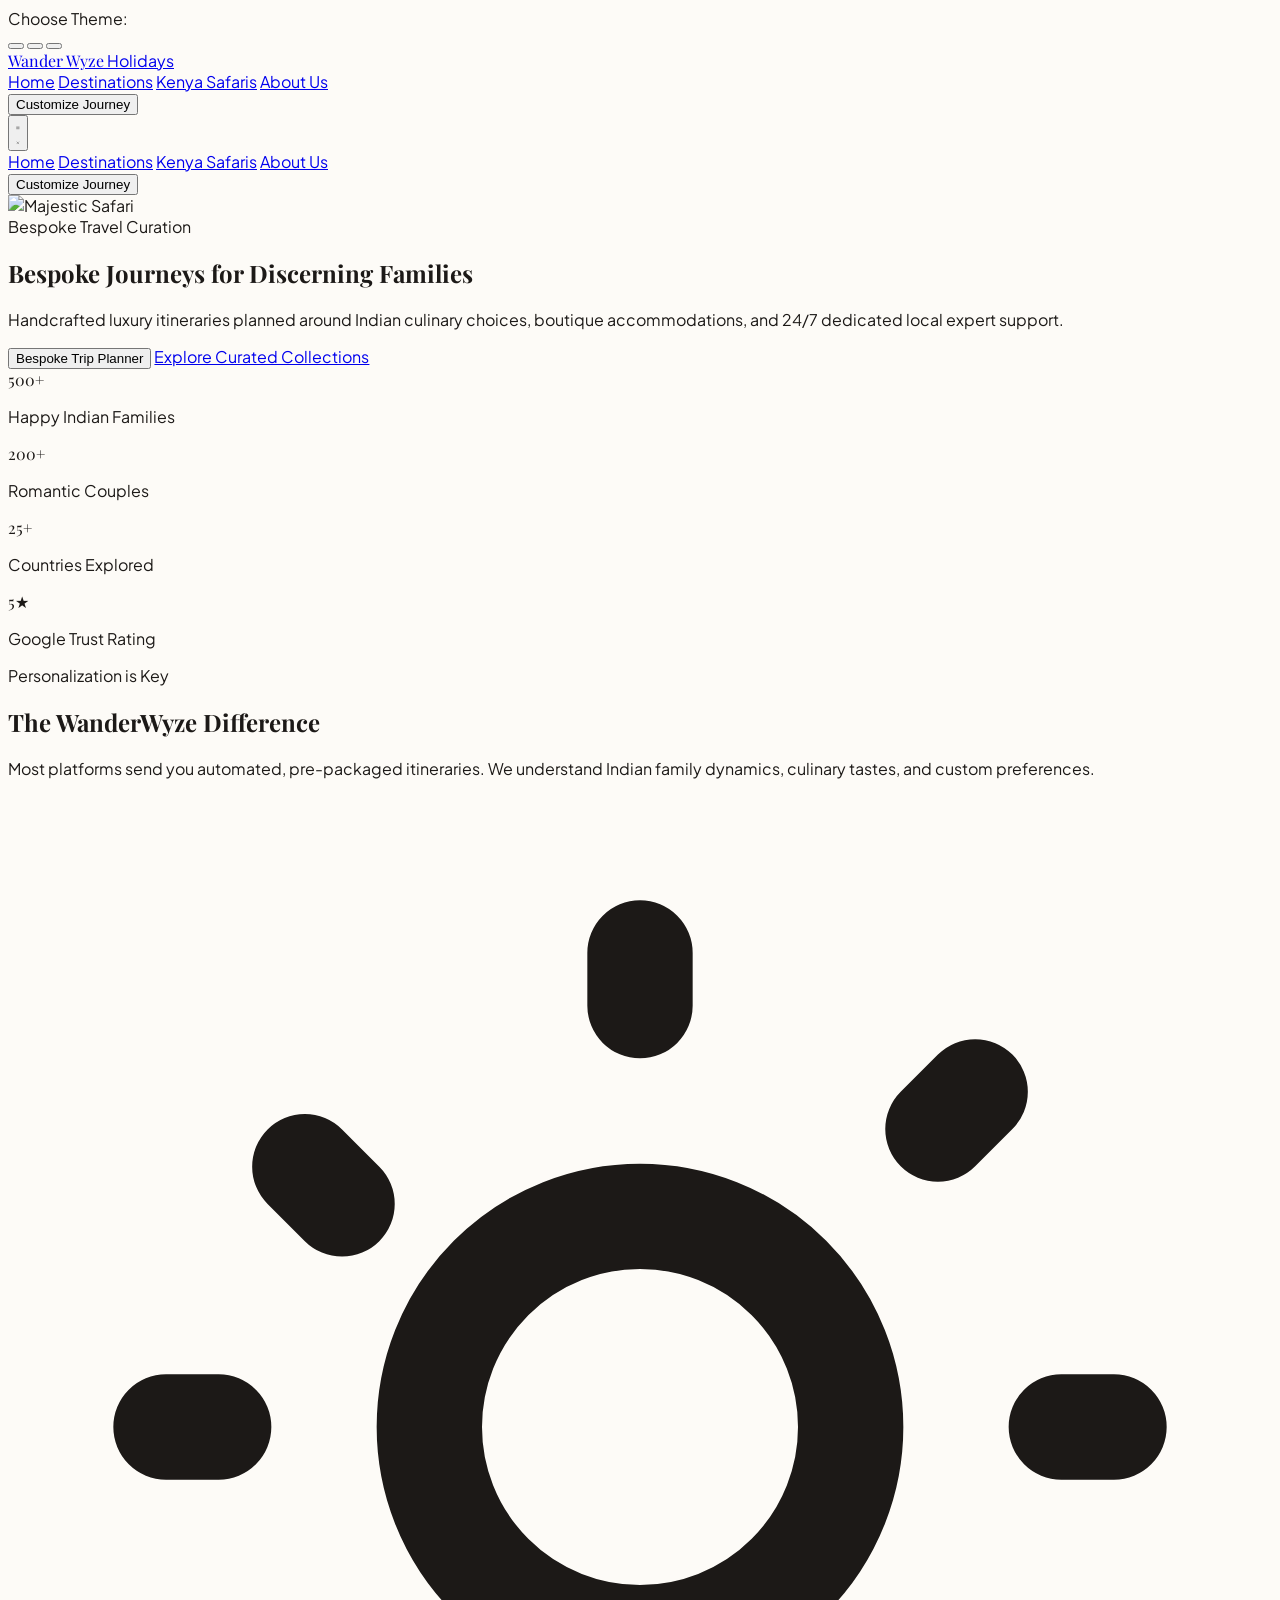
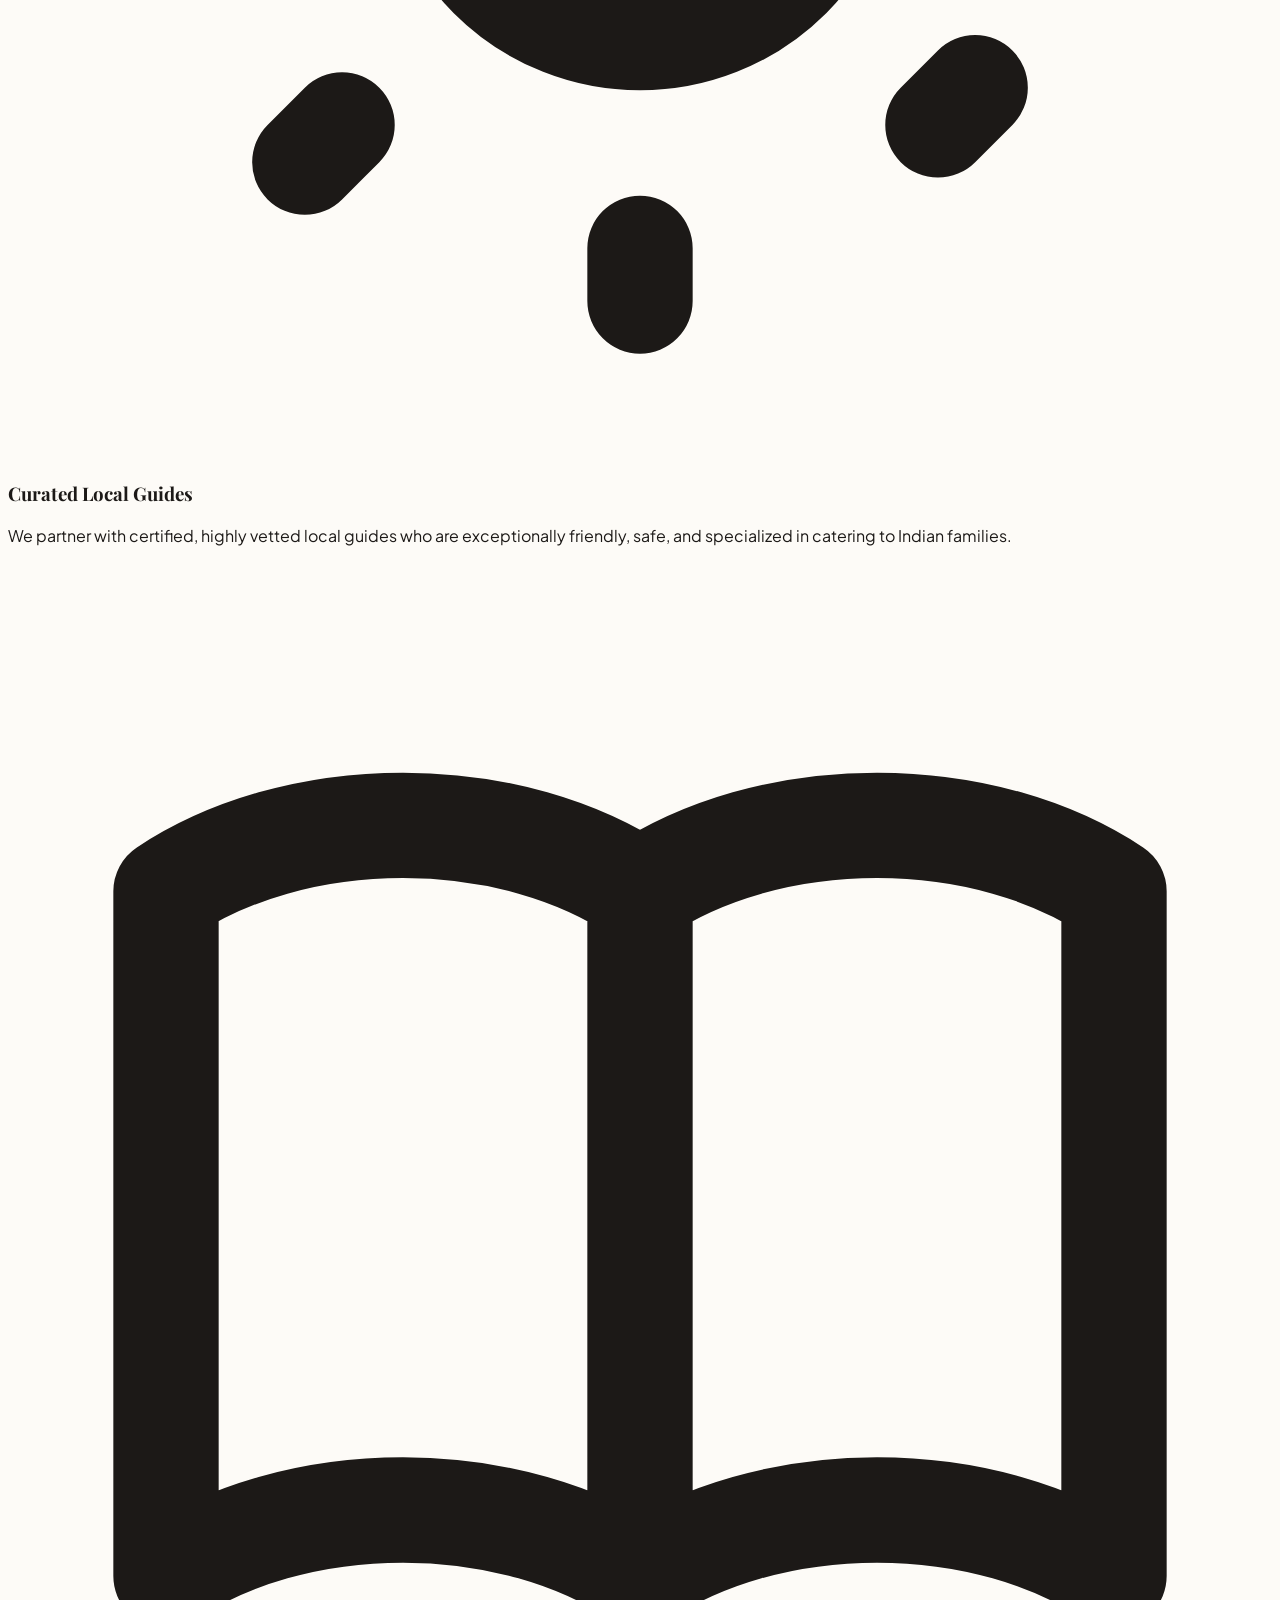
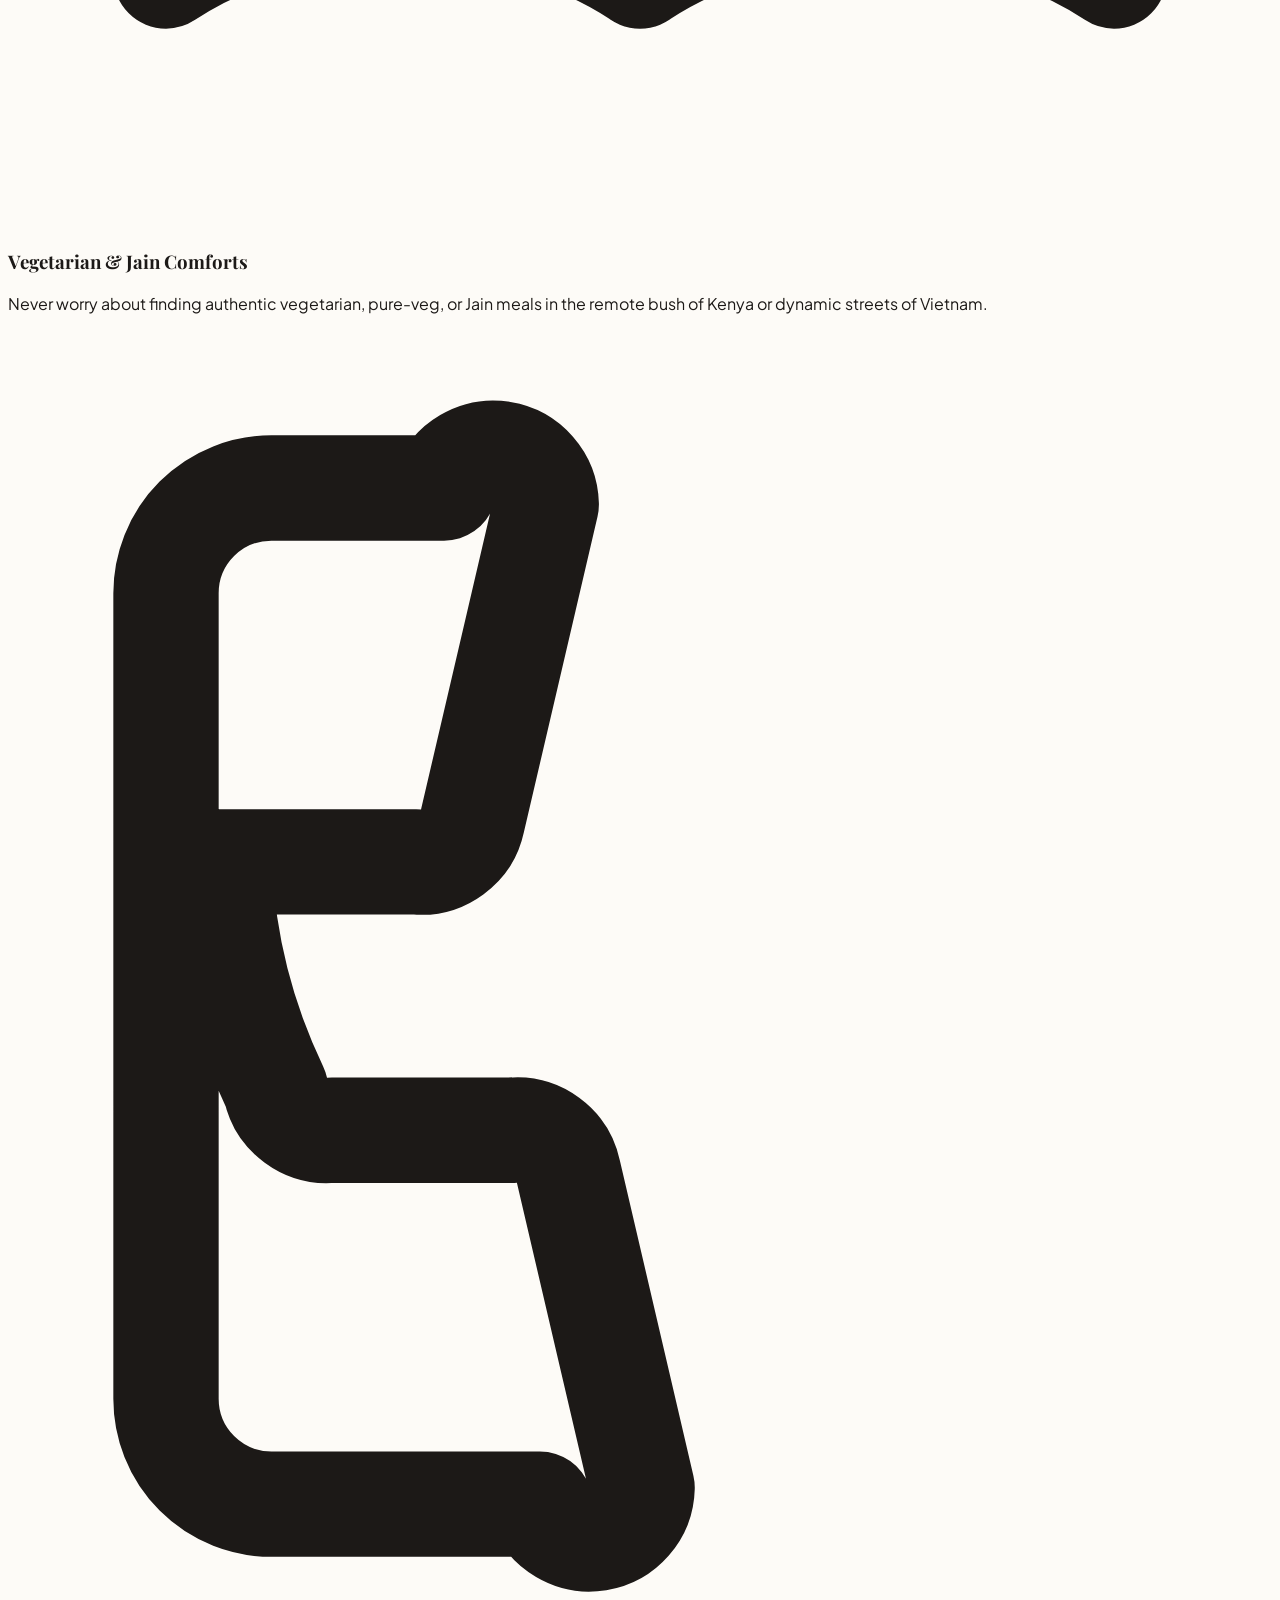
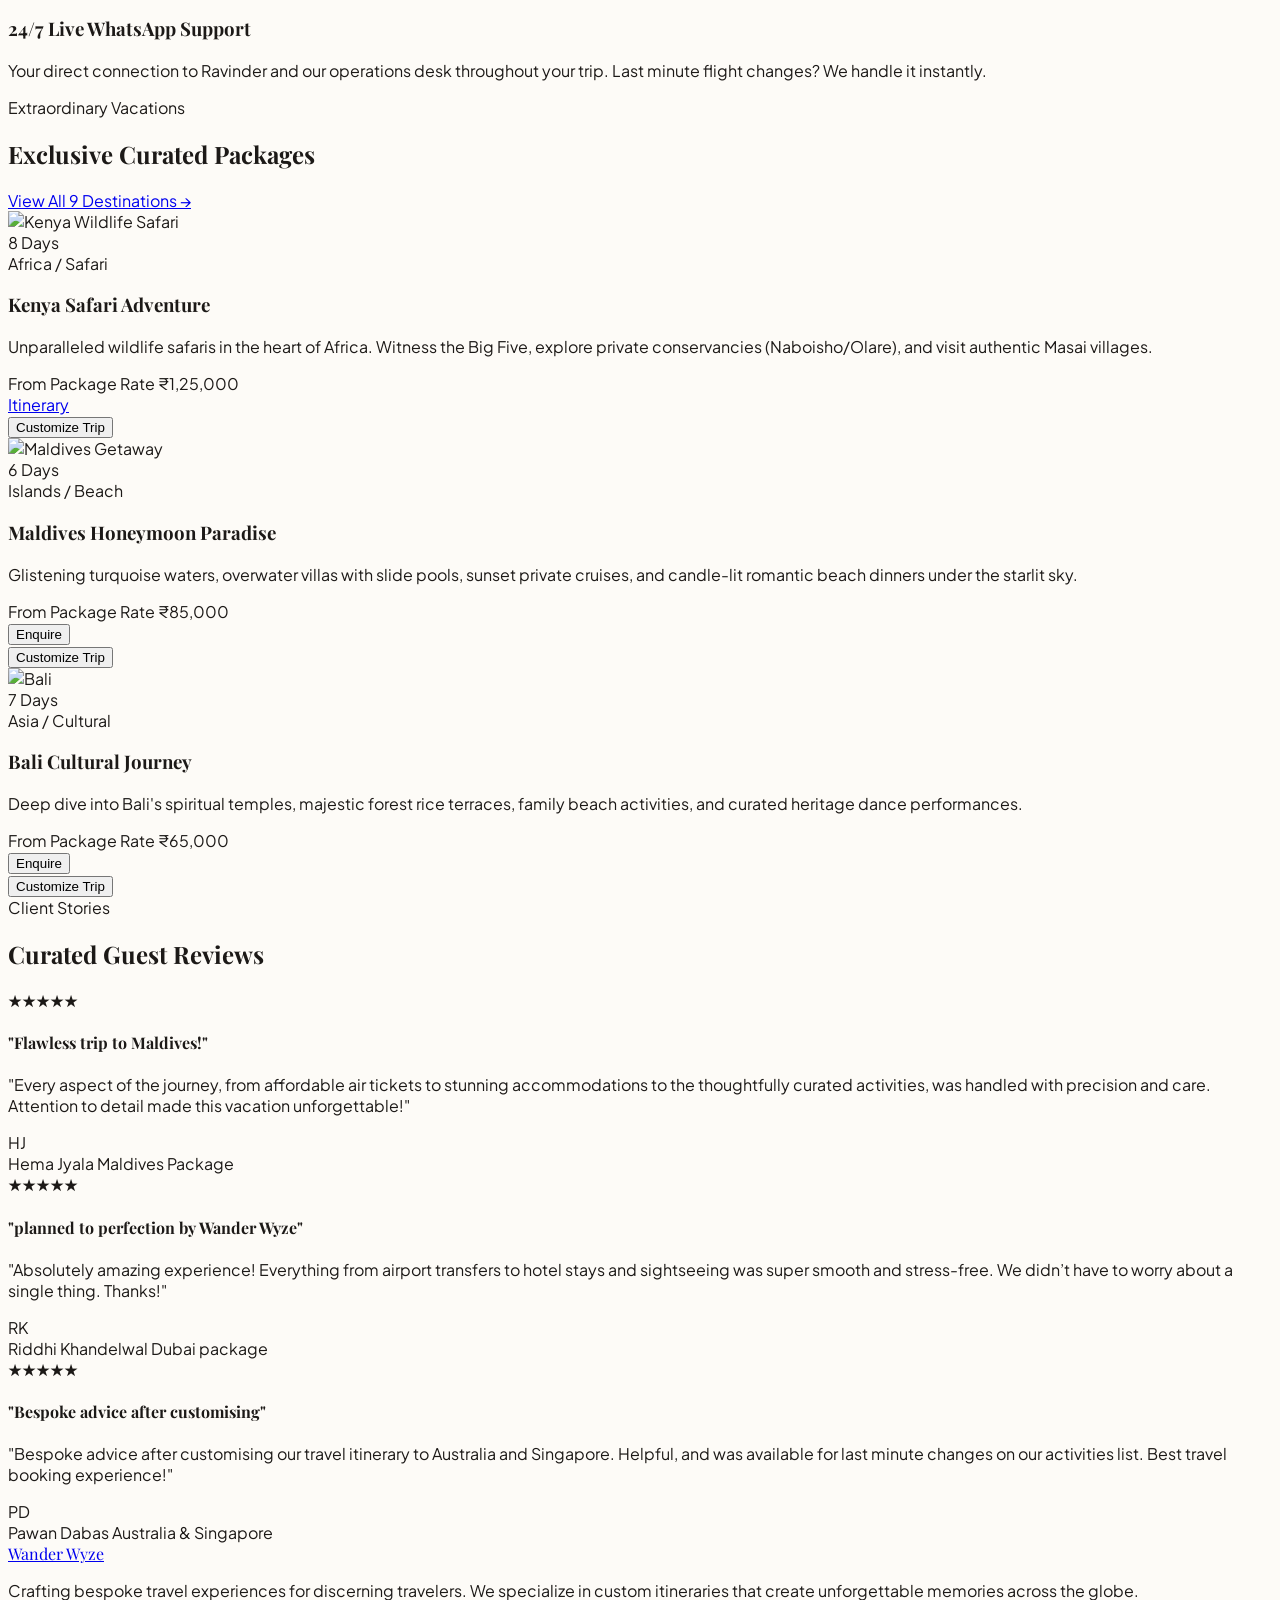
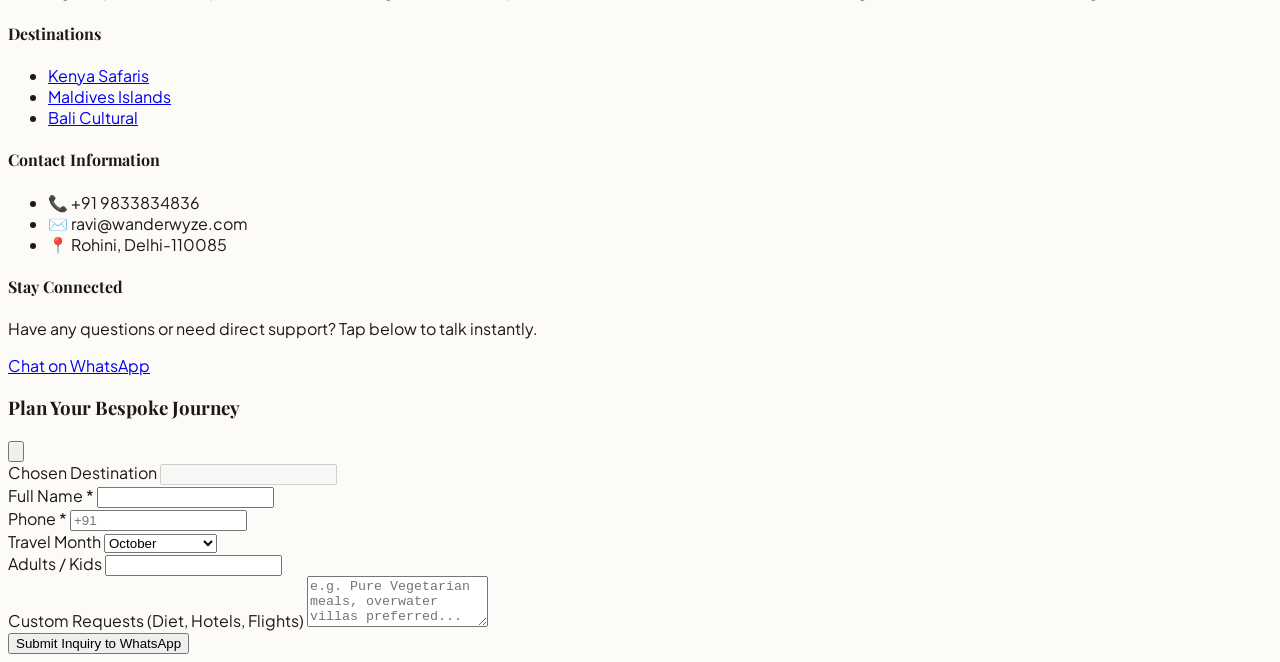
==== index.html @ 4357d765 "feat: complete WanderWyze travel agency redesign with live multi-theme toggle" ====
<!DOCTYPE html>
<html lang="en">
<head>
    <meta charset="UTF-8">
    <meta name="viewport" content="width=device-width, initial-scale=1.0">
    <title>Wander Wyze Holidays - Bespoke Travel Curation</title>
    <!-- Tailwind CSS CDN -->
    <script src="https://cdn.tailwindcss.com"></script>
    <!-- Live Theme Variable Overlays -->
    <link rel="stylesheet" href="./theme-engine.css">
    <!-- Alpine.js CDN -->
    <script defer src="https://cdn.jsdelivr.net/npm/alpinejs@3.x.x/dist/cdn.min.js"></script>
</head>
<body x-data="{ 
    activeTheme: localStorage.getItem('wanderwyze_theme') || 'theme-editorial',
    customizerModal: false,
    mobileMenu: false,
    selectedDestination: 'Kenya Safari Adventure',
    setTheme(theme) {
        this.activeTheme = theme;
        localStorage.setItem('wanderwyze_theme', theme);
    }
}" :class="activeTheme" class="bg-[var(--bg)] text-[var(--text-main)] transition-theme antialiased min-h-screen">

    <!-- Synchronously set the theme class on body to prevent flash of unstyled theme (FOUT) -->
    <script>
        document.body.classList.add(localStorage.getItem('wanderwyze_theme') || 'theme-editorial');
    </script>

    <!-- Global Floating Theme Toggle Dashboard -->
    <div class="fixed bottom-6 right-6 z-50 bg-[var(--card-bg)] text-[var(--text-main)] border border-[var(--border)] rounded-full px-4 py-2.5 shadow-2xl flex items-center space-x-3 transition-theme">
        <span class="text-[10px] uppercase font-bold tracking-widest text-[var(--text-muted)] hidden md:inline">Choose Theme:</span>
        <div class="flex items-center space-x-1.5">
            <!-- Option A: Editorial -->
            <button @click="setTheme('theme-editorial')" 
                    :class="activeTheme === 'theme-editorial' ? 'ring-2 ring-[var(--accent)] scale-110' : 'opacity-60 hover:opacity-100'"
                    class="w-6 h-6 rounded-full bg-[#0F2E1E] border border-stone-200 transition-all focus:outline-none" 
                    title="Option A: Editorial Luxury"></button>
            <!-- Option B: Coastal -->
            <button @click="setTheme('theme-coastal')" 
                    :class="activeTheme === 'theme-coastal' ? 'ring-2 ring-[var(--accent)] scale-110' : 'opacity-60 hover:opacity-100'"
                    class="w-6 h-6 rounded-full bg-[#0284C7] border border-stone-200 transition-all focus:outline-none" 
                    title="Option B: Coastal Minimalist"></button>
            <!-- Option C: Mystic -->
            <button @click="setTheme('theme-mystic')" 
                    :class="activeTheme === 'theme-mystic' ? 'ring-2 ring-[var(--accent)] scale-110' : 'opacity-60 hover:opacity-100'"
                    class="w-6 h-6 rounded-full bg-[#D4AF37] border border-stone-700 transition-all focus:outline-none" 
                    title="Option C: Mystic Explorer"></button>
        </div>
        <span class="text-[10px] font-mono text-[var(--accent)] font-bold border-l border-[var(--border)] pl-2" x-text="activeTheme === 'theme-editorial' ? 'A: Editorial' : (activeTheme === 'theme-coastal' ? 'B: Coastal' : 'C: Mystic')"></span>
    </div>

    <!-- Header Navigation -->
    <header class="border-b border-[var(--border)] bg-[var(--card-bg)]/80 backdrop-blur-md sticky top-0 z-40 transition-theme">
        <div class="max-w-6xl mx-auto px-6 h-20 flex items-center justify-between">
            <!-- Logo / Brand Identity -->
            <a href="./index.html" class="flex items-center space-x-2 focus:outline-none">
                <span class="text-2xl brand-heading font-bold tracking-tight text-[var(--primary)] transition-theme">Wander Wyze</span>
                <span class="text-xs uppercase tracking-widest text-[var(--accent)] font-extrabold px-1.5 py-0.5 border border-[var(--accent)] rounded transition-theme">Holidays</span>
            </a>

            <!-- Desktop Links -->
            <nav class="hidden md:flex items-center space-x-8 text-xs uppercase tracking-widest font-semibold">
                <a href="./index.html" class="text-[var(--accent)] border-b border-[var(--accent)] pb-1 transition-theme">Home</a>
                <a href="./destinations.html" class="text-[var(--text-main)] hover:text-[var(--accent)] transition-theme">Destinations</a>
                <a href="./kenya-safari.html" class="text-[var(--text-main)] hover:text-[var(--accent)] transition-theme">Kenya Safaris</a>
                <a href="https://wanderwyze.com/about" target="_blank" class="text-[var(--text-main)] hover:text-[var(--accent)] transition-theme">About Us</a>
            </nav>

            <!-- Desktop CTA -->
            <div class="hidden md:flex items-center space-x-4">
                <button @click="selectedDestination = 'Bespoke Package'; customizerModal = true" class="px-5 py-2.5 bg-[var(--primary)] text-[var(--bg)] rounded-lg text-xs uppercase tracking-widest font-bold hover:bg-[var(--primary-hover)] transition-theme shadow-md">
                    Customize Journey
                </button>
            </div>

            <!-- Mobile Hamburger -->
            <button @click="mobileMenu = !mobileMenu" class="md:hidden p-2 text-[var(--text-main)] focus:outline-none transition-theme">
                <svg x-show="!mobileMenu" xmlns="http://www.w3.org/2000/svg" class="h-6 w-6" fill="none" viewBox="0 0 24 24" stroke="currentColor">
                    <path stroke-linecap="round" stroke-linejoin="round" stroke-width="2" d="M4 6h16M4 12h16M4 18h16" />
                </svg>
                <svg x-show="mobileMenu" xmlns="http://www.w3.org/2000/svg" class="h-6 w-6" fill="none" viewBox="0 0 24 24" stroke="currentColor" x-cloak>
                    <path stroke-linecap="round" stroke-linejoin="round" stroke-width="2" d="M6 18L18 6M6 6l12 12" />
                </svg>
            </button>
        </div>

        <!-- Mobile Menu Panel -->
        <div x-show="mobileMenu" 
             x-transition:enter="transition ease-out duration-200"
             x-transition:enter-start="opacity-0 -translate-y-4"
             x-transition:enter-end="opacity-100 translate-y-0"
             x-transition:leave="transition ease-in duration-150"
             x-transition:leave-start="opacity-100 translate-y-0"
             x-transition:leave-end="opacity-0 -translate-y-4"
             class="md:hidden border-t border-[var(--border)] bg-[var(--card-bg)] px-6 py-6 space-y-4 shadow-xl transition-theme" x-cloak>
            <nav class="flex flex-col space-y-3 text-xs uppercase tracking-widest font-bold">
                <a href="./index.html" class="text-[var(--accent)] transition-theme">Home</a>
                <a href="./destinations.html" class="text-[var(--text-main)] hover:text-[var(--accent)] transition-theme">Destinations</a>
                <a href="./kenya-safari.html" class="text-[var(--text-main)] hover:text-[var(--accent)] transition-theme">Kenya Safaris</a>
                <a href="https://wanderwyze.com/about" target="_blank" class="text-[var(--text-main)] hover:text-[var(--accent)] transition-theme">About Us</a>
            </nav>
            <button @click="selectedDestination = 'Bespoke Package'; customizerModal = true; mobileMenu = false" class="w-full py-3 bg-[var(--primary)] text-[var(--bg)] rounded-lg text-xs uppercase tracking-widest font-bold hover:bg-[var(--primary-hover)] transition-theme shadow">
                Customize Journey
            </button>
        </div>
    </header>

    <!-- Hero Section -->
    <section class="relative h-[85vh] flex items-center justify-center overflow-hidden border-b border-[var(--border)] transition-theme">
        <!-- Background Overlay -->
        <div class="absolute inset-0 z-0">
            <img src="https://images.unsplash.com/photo-1547471080-7cc2caa01a7e?auto=format&fit=crop&w=1600&q=80" alt="Majestic Safari" class="w-full h-full object-cover">
            <div class="absolute inset-0 bg-stone-950/40 mix-blend-multiply"></div>
            <div class="absolute inset-0 bg-gradient-to-t from-[var(--bg)] via-transparent to-transparent opacity-90 transition-theme"></div>
        </div>

        <!-- Content -->
        <div class="relative z-10 max-w-4xl mx-auto text-center px-6 text-white mt-12">
            <span class="text-xs uppercase tracking-widest text-[#D4AF37] font-bold px-3 py-1 bg-black/40 backdrop-blur rounded-full">Bespoke Travel Curation</span>
            <h1 class="text-4xl md:text-6xl brand-heading font-extrabold mt-4 mb-6 leading-tight drop-shadow-md">
                Bespoke Journeys for Discerning Families
            </h1>
            <p class="text-gray-200 text-sm md:text-lg max-w-2xl mx-auto mb-8 font-light leading-relaxed">
                Handcrafted luxury itineraries planned around Indian culinary choices, boutique accommodations, and 24/7 dedicated local expert support.
            </p>
            <div class="flex flex-col sm:flex-row items-center justify-center space-y-3 sm:space-y-0 sm:space-x-4">
                <button @click="selectedDestination = 'Bespoke Package'; customizerModal = true" class="w-full sm:w-auto px-6 py-3.5 bg-[var(--primary)] text-[var(--bg)] rounded-lg text-xs uppercase tracking-widest font-bold hover:bg-[var(--primary-hover)] transition-theme shadow-lg transform hover:-translate-y-0.5 transition-transform duration-200">
                    Bespoke Trip Planner
                </button>
                <a href="./destinations.html" class="w-full sm:w-auto px-6 py-3.5 border border-white hover:bg-white/10 text-white rounded-lg text-xs uppercase tracking-widest font-bold transition-colors">
                    Explore Curated Collections
                </a>
            </div>
        </div>
    </section>

    <!-- Brand Trust Banner -->
    <section class="py-12 bg-[var(--card-bg)] border-b border-[var(--border)] transition-theme">
        <div class="max-w-6xl mx-auto px-6">
            <div class="grid grid-cols-2 md:grid-cols-4 gap-6 text-center">
                <div>
                    <span class="text-3xl md:text-4xl font-bold brand-heading text-[var(--primary)] transition-theme">500+</span>
                    <p class="text-xs text-[var(--text-muted)] mt-1 uppercase tracking-wider font-semibold">Happy Indian Families</p>
                </div>
                <div>
                    <span class="text-3xl md:text-4xl font-bold brand-heading text-[var(--primary)] transition-theme">200+</span>
                    <p class="text-xs text-[var(--text-muted)] mt-1 uppercase tracking-wider font-semibold">Romantic Couples</p>
                </div>
                <div>
                    <span class="text-3xl md:text-4xl font-bold brand-heading text-[var(--primary)] transition-theme">25+</span>
                    <p class="text-xs text-[var(--text-muted)] mt-1 uppercase tracking-wider font-semibold">Countries Explored</p>
                </div>
                <div>
                    <span class="text-3xl md:text-4xl font-bold brand-heading text-[var(--primary)] transition-theme">5★</span>
                    <p class="text-xs text-[var(--text-muted)] mt-1 uppercase tracking-wider font-semibold">Google Trust Rating</p>
                </div>
            </div>
        </div>
    </section>

    <!-- Why Us (The WanderWyze Difference) -->
    <section class="py-20 max-w-6xl mx-auto px-6">
        <div class="text-center mb-16">
            <span class="text-xs uppercase tracking-widest text-[var(--accent)] font-extrabold transition-theme">Personalization is Key</span>
            <h2 class="text-3xl md:text-4xl font-bold brand-heading text-[var(--primary)] mt-1 transition-theme">The WanderWyze Difference</h2>
            <p class="text-[var(--text-muted)] max-w-xl mx-auto text-xs md:text-sm mt-3 leading-relaxed transition-theme">
                Most platforms send you automated, pre-packaged itineraries. We understand Indian family dynamics, culinary tastes, and custom preferences.
            </p>
        </div>

        <div class="grid grid-cols-1 md:grid-cols-3 gap-8">
            <!-- Card 1 -->
            <div class="bg-[var(--card-bg)] border border-[var(--border)] rounded-2xl p-8 hover:shadow-xl transition-theme duration-300">
                <div class="w-12 h-12 rounded-xl bg-[var(--accent)]/10 text-[var(--accent)] flex items-center justify-center mb-6 transition-theme">
                    <svg xmlns="http://www.w3.org/2000/svg" class="h-6 w-6" fill="none" viewBox="0 0 24 24" stroke="currentColor">
                        <path stroke-linecap="round" stroke-linejoin="round" stroke-width="2" d="M12 3v1m0 16v1m9-9h-1M4 12H3m15.364-6.364l-.707.707M6.343 17.657l-.707.707m0-11.307l.707.707M17.657 17.657l.707-.707M16 12a4 4 0 11-8 0 4 4 0 018 0z" />
                    </svg>
                </div>
                <h3 class="text-lg font-bold brand-heading text-[var(--primary)] mb-2 transition-theme">Curated Local Guides</h3>
                <p class="text-xs text-[var(--text-muted)] leading-relaxed transition-theme">
                    We partner with certified, highly vetted local guides who are exceptionally friendly, safe, and specialized in catering to Indian families.
                </p>
            </div>

            <!-- Card 2 -->
            <div class="bg-[var(--card-bg)] border border-[var(--border)] rounded-2xl p-8 hover:shadow-xl transition-theme duration-300">
                <div class="w-12 h-12 rounded-xl bg-[var(--accent)]/10 text-[var(--accent)] flex items-center justify-center mb-6 transition-theme">
                    <svg xmlns="http://www.w3.org/2000/svg" class="h-6 w-6" fill="none" viewBox="0 0 24 24" stroke="currentColor">
                        <path stroke-linecap="round" stroke-linejoin="round" stroke-width="2" d="M12 6.253v13m0-13C10.832 5.477 9.246 5 7.5 5S4.168 5.477 3 6.253v13C4.168 18.477 5.754 18 7.5 18s3.332.477 4.5 1.253m0-13C13.168 5.477 14.754 5 16.5 5c1.747 0 3.332.477 4.5 1.253v13C19.832 18.477 18.247 18 16.5 18c-1.746 0-3.332.477-4.5 1.253" />
                    </svg>
                </div>
                <h3 class="text-lg font-bold brand-heading text-[var(--primary)] mb-2 transition-theme">Vegetarian & Jain Comforts</h3>
                <p class="text-xs text-[var(--text-muted)] leading-relaxed transition-theme">
                    Never worry about finding authentic vegetarian, pure-veg, or Jain meals in the remote bush of Kenya or dynamic streets of Vietnam.
                </p>
            </div>

            <!-- Card 3 -->
            <div class="bg-[var(--card-bg)] border border-[var(--border)] rounded-2xl p-8 hover:shadow-xl transition-theme duration-300">
                <div class="w-12 h-12 rounded-xl bg-[var(--accent)]/10 text-[var(--accent)] flex items-center justify-center mb-6 transition-theme">
                    <svg xmlns="http://www.w3.org/2000/svg" class="h-6 w-6" fill="none" viewBox="0 0 24 24" stroke="currentColor">
                        <path stroke-linecap="round" stroke-linejoin="round" stroke-width="2" d="M3 5a2 2 0 012-2h3.28a1 1 0 011.94.315l-1.4 6a1 1 0 01-1.07.785H4.01a11 11 0 001.07 4.31 1 1 0 001.07.785h3.42a1 1 0 011.07.785l1.4 6a1 1 0 01-1.94.315H5a2 2 0 01-2-2V5z" />
                    </svg>
                </div>
                <h3 class="text-lg font-bold brand-heading text-[var(--primary)] mb-2 transition-theme">24/7 Live WhatsApp Support</h3>
                <p class="text-xs text-[var(--text-muted)] leading-relaxed transition-theme">
                    Your direct connection to Ravinder and our operations desk throughout your trip. Last minute flight changes? We handle it instantly.
                </p>
            </div>
        </div>
    </section>

    <!-- Curated Destinational Showcases -->
    <section class="py-24 bg-[var(--card-bg)] border-t border-b border-[var(--border)] transition-theme">
        <div class="max-w-6xl mx-auto px-6">
            <div class="flex flex-col md:flex-row md:items-end justify-between mb-16">
                <div>
                    <span class="text-xs uppercase tracking-widest text-[var(--accent)] font-extrabold transition-theme">Extraordinary Vacations</span>
                    <h2 class="text-3xl md:text-4xl font-bold brand-heading text-[var(--primary)] mt-1 transition-theme">Exclusive Curated Packages</h2>
                </div>
                <a href="./destinations.html" class="text-xs uppercase tracking-widest font-bold text-[var(--accent)] border-b border-[var(--accent)] pb-0.5 mt-2 md:mt-0 inline-block transition-theme">View All 9 Destinations →</a>
            </div>

            <div class="grid grid-cols-1 md:grid-cols-3 gap-8">
                <!-- Package 1 -->
                <div class="group rounded-2xl overflow-hidden shadow-lg border border-[var(--border)] bg-[var(--bg)] flex flex-col justify-between transition-theme">
                    <div class="relative overflow-hidden h-64">
                        <img src="https://images.unsplash.com/photo-1516426122078-c23e76319801?auto=format&fit=crop&w=600&q=80" alt="Kenya Wildlife Safari" class="w-full h-full object-cover group-hover:scale-105 transition-transform duration-500">
                        <div class="absolute top-4 right-4 bg-[var(--card-bg)] text-[var(--text-main)] px-3 py-1 rounded-full text-xs font-bold shadow transition-theme">8 Days</div>
                    </div>
                    <div class="p-6 flex-grow">
                        <span class="text-[10px] uppercase tracking-widest text-[var(--accent)] font-bold transition-theme">Africa / Safari</span>
                        <h3 class="text-xl font-bold brand-heading text-[var(--primary)] mt-1 mb-2 transition-theme">Kenya Safari Adventure</h3>
                        <p class="text-xs text-[var(--text-muted)] line-clamp-3 leading-relaxed transition-theme">
                            Unparalleled wildlife safaris in the heart of Africa. Witness the Big Five, explore private conservancies (Naboisho/Olare), and visit authentic Masai villages.
                        </p>
                        <div class="mt-6 flex items-center justify-between border-t border-[var(--border)] pt-4 transition-theme">
                            <div>
                                <span class="text-[10px] text-[var(--text-muted)] block transition-theme">From Package Rate</span>
                                <span class="text-lg font-bold text-[var(--accent)] transition-theme">₹1,25,000</span>
                            </div>
                            <a href="./kenya-safari.html" class="text-xs uppercase tracking-widest font-bold text-[var(--primary)] border-b border-[var(--primary)] pb-0.5 transition-theme">Itinerary</a>
                        </div>
                    </div>
                    <div class="px-6 pb-6">
                        <button @click="selectedDestination = 'Kenya Safari Adventure'; customizerModal = true" class="w-full py-2.5 bg-[var(--primary)] text-[var(--bg)] rounded-lg text-xs uppercase tracking-widest font-bold hover:bg-[var(--primary-hover)] transition-theme shadow">
                            Customize Trip
                        </button>
                    </div>
                </div>

                <!-- Package 2 -->
                <div class="group rounded-2xl overflow-hidden shadow-lg border border-[var(--border)] bg-[var(--bg)] flex flex-col justify-between transition-theme">
                    <div class="relative overflow-hidden h-64">
                        <img src="https://images.unsplash.com/photo-1514282401047-d79a71a590e8?auto=format&fit=crop&w=600&q=80" alt="Maldives Getaway" class="w-full h-full object-cover group-hover:scale-105 transition-transform duration-500">
                        <div class="absolute top-4 right-4 bg-[var(--card-bg)] text-[var(--text-main)] px-3 py-1 rounded-full text-xs font-bold shadow transition-theme">6 Days</div>
                    </div>
                    <div class="p-6 flex-grow">
                        <span class="text-[10px] uppercase tracking-widest text-[var(--accent)] font-bold transition-theme">Islands / Beach</span>
                        <h3 class="text-xl font-bold brand-heading text-[var(--primary)] mt-1 mb-2 transition-theme">Maldives Honeymoon Paradise</h3>
                        <p class="text-xs text-[var(--text-muted)] line-clamp-3 leading-relaxed transition-theme">
                            Glistening turquoise waters, overwater villas with slide pools, sunset private cruises, and candle-lit romantic beach dinners under the starlit sky.
                        </p>
                        <div class="mt-6 flex items-center justify-between border-t border-[var(--border)] pt-4 transition-theme">
                            <div>
                                <span class="text-[10px] text-[var(--text-muted)] block transition-theme">From Package Rate</span>
                                <span class="text-lg font-bold text-[var(--accent)] transition-theme">₹85,000</span>
                            </div>
                            <button @click="selectedDestination = 'Maldives Honeymoon'; customizerModal = true" class="text-xs uppercase tracking-widest font-bold text-[var(--primary)] border-b border-[var(--primary)] pb-0.5 transition-theme">Enquire</button>
                        </div>
                    </div>
                    <div class="px-6 pb-6">
                        <button @click="selectedDestination = 'Maldives Honeymoon'; customizerModal = true" class="w-full py-2.5 bg-[var(--primary)] text-[var(--bg)] rounded-lg text-xs uppercase tracking-widest font-bold hover:bg-[var(--primary-hover)] transition-theme shadow">
                            Customize Trip
                        </button>
                    </div>
                </div>

                <!-- Package 3 -->
                <div class="group rounded-2xl overflow-hidden shadow-lg border border-[var(--border)] bg-[var(--bg)] flex flex-col justify-between transition-theme">
                    <div class="relative overflow-hidden h-64">
                        <img src="https://images.unsplash.com/photo-1537996194471-e657df975ab4?auto=format&fit=crop&w=600&q=80" alt="Bali" class="w-full h-full object-cover group-hover:scale-105 transition-transform duration-500">
                        <div class="absolute top-4 right-4 bg-[var(--card-bg)] text-[var(--text-main)] px-3 py-1 rounded-full text-xs font-bold shadow transition-theme">7 Days</div>
                    </div>
                    <div class="p-6 flex-grow">
                        <span class="text-[10px] uppercase tracking-widest text-[var(--accent)] font-bold transition-theme">Asia / Cultural</span>
                        <h3 class="text-xl font-bold brand-heading text-[var(--primary)] mt-1 mb-2 transition-theme">Bali Cultural Journey</h3>
                        <p class="text-xs text-[var(--text-muted)] line-clamp-3 leading-relaxed transition-theme">
                            Deep dive into Bali's spiritual temples, majestic forest rice terraces, family beach activities, and curated heritage dance performances.
                        </p>
                        <div class="mt-6 flex items-center justify-between border-t border-[var(--border)] pt-4 transition-theme">
                            <div>
                                <span class="text-[10px] text-[var(--text-muted)] block transition-theme">From Package Rate</span>
                                <span class="text-lg font-bold text-[var(--accent)] transition-theme">₹65,000</span>
                            </div>
                            <button @click="selectedDestination = 'Bali Family Journey'; customizerModal = true" class="text-xs uppercase tracking-widest font-bold text-[var(--primary)] border-b border-[var(--primary)] pb-0.5 transition-theme">Enquire</button>
                        </div>
                    </div>
                    <div class="px-6 pb-6">
                        <button @click="selectedDestination = 'Bali Family Journey'; customizerModal = true" class="w-full py-2.5 bg-[var(--primary)] text-[var(--bg)] rounded-lg text-xs uppercase tracking-widest font-bold hover:bg-[var(--primary-hover)] transition-theme shadow">
                            Customize Trip
                        </button>
                    </div>
                </div>
            </div>
        </div>
    </section>

    <!-- Testimonials Slider -->
    <section class="py-24 max-w-6xl mx-auto px-6">
        <div class="text-center mb-16">
            <span class="text-xs uppercase tracking-widest text-[var(--accent)] font-extrabold transition-theme">Client Stories</span>
            <h2 class="text-3xl md:text-4xl font-bold brand-heading text-[var(--primary)] mt-1 transition-theme">Curated Guest Reviews</h2>
        </div>

        <div class="grid grid-cols-1 md:grid-cols-3 gap-8">
            <!-- Review 1 -->
            <div class="bg-[var(--card-bg)] border border-[var(--border)] rounded-2xl p-8 hover:shadow-lg transition-theme">
                <div class="flex items-center space-x-1 text-[#D4AF37] mb-4">
                    <span>★</span><span>★</span><span>★</span><span>★</span><span>★</span>
                </div>
                <h4 class="text-sm font-bold text-[var(--accent)] mb-2 transition-theme">"Flawless trip to Maldives!"</h4>
                <p class="text-xs text-[var(--text-muted)] italic leading-relaxed mb-6 transition-theme">
                    "Every aspect of the journey, from affordable air tickets to stunning accommodations to the thoughtfully curated activities, was handled with precision and care. Attention to detail made this vacation unforgettable!"
                </p>
                <div class="flex items-center space-x-3">
                    <div class="w-10 h-10 rounded-full bg-[var(--primary)]/10 text-[var(--primary)] flex items-center justify-center font-bold text-xs uppercase transition-theme">HJ</div>
                    <div>
                        <span class="text-xs font-bold block">Hema Jyala</span>
                        <span class="text-[10px] text-[var(--text-muted)] transition-theme">Maldives Package</span>
                    </div>
                </div>
            </div>

            <!-- Review 2 -->
            <div class="bg-[var(--card-bg)] border border-[var(--border)] rounded-2xl p-8 hover:shadow-lg transition-theme">
                <div class="flex items-center space-x-1 text-[#D4AF37] mb-4">
                    <span>★</span><span>★</span><span>★</span><span>★</span><span>★</span>
                </div>
                <h4 class="text-sm font-bold text-[var(--accent)] mb-2 transition-theme">"planned to perfection by Wander Wyze"</h4>
                <p class="text-xs text-[var(--text-muted)] italic leading-relaxed mb-6 transition-theme">
                    "Absolutely amazing experience! Everything from airport transfers to hotel stays and sightseeing was super smooth and stress-free. We didn’t have to worry about a single thing. Thanks!"
                </p>
                <div class="flex items-center space-x-3">
                    <div class="w-10 h-10 rounded-full bg-[var(--primary)]/10 text-[var(--primary)] flex items-center justify-center font-bold text-xs uppercase transition-theme">RK</div>
                    <div>
                        <span class="text-xs font-bold block">Riddhi Khandelwal</span>
                        <span class="text-[10px] text-[var(--text-muted)] transition-theme">Dubai package</span>
                    </div>
                </div>
            </div>

            <!-- Review 3 -->
            <div class="bg-[var(--card-bg)] border border-[var(--border)] rounded-2xl p-8 hover:shadow-lg transition-theme">
                <div class="flex items-center space-x-1 text-[#D4AF37] mb-4">
                    <span>★</span><span>★</span><span>★</span><span>★</span><span>★</span>
                </div>
                <h4 class="text-sm font-bold text-[var(--accent)] mb-2 transition-theme">"Bespoke advice after customising"</h4>
                <p class="text-xs text-[var(--text-muted)] italic leading-relaxed mb-6 transition-theme">
                    "Bespoke advice after customising our travel itinerary to Australia and Singapore. Helpful, and was available for last minute changes on our activities list. Best travel booking experience!"
                </p>
                <div class="flex items-center space-x-3">
                    <div class="w-10 h-10 rounded-full bg-[var(--primary)]/10 text-[var(--primary)] flex items-center justify-center font-bold text-xs uppercase transition-theme">PD</div>
                    <div>
                        <span class="text-xs font-bold block">Pawan Dabas</span>
                        <span class="text-[10px] text-[var(--text-muted)] transition-theme">Australia & Singapore</span>
                    </div>
                </div>
            </div>
        </div>
    </section>

    <!-- Global Footer -->
    <footer class="bg-[var(--card-bg)] border-t border-[var(--border)] py-16 transition-theme">
        <div class="max-w-6xl mx-auto px-6 grid grid-cols-1 md:grid-cols-4 gap-12">
            <div class="space-y-4">
                <a href="#" class="flex items-center space-x-2">
                    <span class="text-2xl brand-heading font-bold text-[var(--primary)] transition-theme">Wander Wyze</span>
                </a>
                <p class="text-xs text-[var(--text-muted)] leading-relaxed transition-theme">
                    Crafting bespoke travel experiences for discerning travelers. We specialize in custom itineraries that create unforgettable memories across the globe.
                </p>
            </div>
            <div>
                <h4 class="text-xs uppercase tracking-widest font-extrabold text-[var(--primary)] mb-4 transition-theme">Destinations</h4>
                <ul class="space-y-2 text-xs">
                    <li><a href="./kenya-safari.html" class="text-[var(--text-muted)] hover:text-[var(--accent)] transition-theme">Kenya Safaris</a></li>
                    <li><a href="./destinations.html" class="text-[var(--text-muted)] hover:text-[var(--accent)] transition-theme">Maldives Islands</a></li>
                    <li><a href="./destinations.html" class="text-[var(--text-muted)] hover:text-[var(--accent)] transition-theme">Bali Cultural</a></li>
                </ul>
            </div>
            <div>
                <h4 class="text-xs uppercase tracking-widest font-extrabold text-[var(--primary)] mb-4 transition-theme">Contact Information</h4>
                <ul class="space-y-2 text-xs text-[var(--text-muted)] transition-theme">
                    <li>📞 +91 9833834836</li>
                    <li>✉️ ravi@wanderwyze.com</li>
                    <li>📍 Rohini, Delhi-110085</li>
                </ul>
            </div>
            <div class="space-y-4">
                <h4 class="text-xs uppercase tracking-widest font-extrabold text-[var(--primary)] mb-4 transition-theme">Stay Connected</h4>
                <p class="text-xs text-[var(--text-muted)] transition-theme">Have any questions or need direct support? Tap below to talk instantly.</p>
                <a href="https://wa.me/919833834836" target="_blank" class="inline-flex items-center space-x-2 px-4 py-2 bg-[#25D366] text-white font-bold rounded-lg text-xs uppercase tracking-widest">
                    <span>Chat on WhatsApp</span>
                </a>
            </div>
        </div>
    </footer>

    <!-- Journey Customizer Modal -->
    <div x-show="customizerModal" 
         @click="customizerModal = false" 
         class="fixed inset-0 z-50 flex items-center justify-center p-4 bg-stone-900/60 backdrop-blur-sm" x-cloak>
        <div @click.stop 
             class="bg-[var(--card-bg)] text-[var(--text-main)] border border-[var(--border)] max-w-lg w-full rounded-2xl shadow-2xl overflow-hidden transition-theme"
             x-data="{
                formData: {
                    name: '',
                    email: '',
                    phone: '',
                    destination: '',
                    month: 'October',
                    travelers: '2',
                    notes: ''
                },
                submitForm() {
                    this.formData.destination = selectedDestination;
                    WanderWyzeEnquiry.sendInquiry(this.formData);
                    customizerModal = false;
                }
             }">
            <!-- Modal Header -->
            <div class="px-6 py-5 border-b border-[var(--border)] flex items-center justify-between transition-theme">
                <h3 class="text-lg font-bold brand-heading text-[var(--primary)] transition-theme">Plan Your Bespoke Journey</h3>
                <button type="button" @click="customizerModal = false" class="p-1 text-gray-400 hover:text-gray-600 focus:outline-none">
                    <svg xmlns="http://www.w3.org/2000/svg" class="h-6 w-6" fill="none" viewBox="0 0 24 24" stroke="currentColor">
                        <path stroke-linecap="round" stroke-linejoin="round" stroke-width="2" d="M6 18L18 6M6 6l12 12" />
                    </svg>
                </button>
            </div>

            <!-- Modal Form -->
            <form @submit.prevent="submitForm()" class="p-6 space-y-4">
                <div>
                    <label class="block text-[10px] uppercase font-bold tracking-wider text-[var(--text-muted)] mb-1 transition-theme">Chosen Destination</label>
                    <input type="text" :value="selectedDestination" class="w-full px-4 py-2 bg-stone-100 dark:bg-stone-800 border border-[var(--border)] rounded-lg text-sm text-[var(--text-main)] font-semibold" disabled>
                </div>
                <div class="grid grid-cols-2 gap-4">
                    <div>
                        <label class="block text-[10px] uppercase font-bold tracking-wider text-[var(--text-muted)] mb-1 transition-theme">Full Name *</label>
                        <input type="text" x-model="formData.name" class="w-full px-4 py-2 bg-[var(--bg)] border border-[var(--border)] rounded-lg text-sm text-[var(--text-main)] transition-theme focus:outline-none focus:ring-1 focus:ring-[var(--primary)]" required>
                    </div>
                    <div>
                        <label class="block text-[10px] uppercase font-bold tracking-wider text-[var(--text-muted)] mb-1 transition-theme">Phone *</label>
                        <input type="tel" x-model="formData.phone" placeholder="+91" class="w-full px-4 py-2 bg-[var(--bg)] border border-[var(--border)] rounded-lg text-sm text-[var(--text-main)] transition-theme focus:outline-none focus:ring-1 focus:ring-[var(--primary)]" required>
                    </div>
                </div>
                <div class="grid grid-cols-2 gap-4">
                    <div>
                        <label class="block text-[10px] uppercase font-bold tracking-wider text-[var(--text-muted)] mb-1 transition-theme">Travel Month</label>
                        <select x-model="formData.month" class="w-full px-4 py-2 bg-[var(--bg)] border border-[var(--border)] rounded-lg text-sm text-[var(--text-main)] transition-theme focus:outline-none focus:ring-1 focus:ring-[var(--primary)]">
                            <option>October</option>
                            <option>November</option>
                            <option>December</option>
                            <option>January 2027</option>
                            <option>Other / Flexible</option>
                        </select>
                    </div>
                    <div>
                        <label class="block text-[10px] uppercase font-bold tracking-wider text-[var(--text-muted)] mb-1 transition-theme">Adults / Kids</label>
                        <input type="number" x-model="formData.travelers" min="1" class="w-full px-4 py-2 bg-[var(--bg)] border border-[var(--border)] rounded-lg text-sm text-[var(--text-main)] transition-theme focus:outline-none focus:ring-1 focus:ring-[var(--primary)]">
                    </div>
                </div>
                <div>
                    <label class="block text-[10px] uppercase font-bold tracking-wider text-[var(--text-muted)] mb-1 transition-theme">Custom Requests (Diet, Hotels, Flights)</label>
                    <textarea x-model="formData.notes" rows="3" placeholder="e.g. Pure Vegetarian meals, overwater villas preferred..." class="w-full px-4 py-2 bg-[var(--bg)] border border-[var(--border)] rounded-lg text-sm text-[var(--text-main)] transition-theme focus:outline-none focus:ring-1 focus:ring-[var(--primary)]"></textarea>
                </div>
                
                <button type="submit" class="w-full py-3 bg-[var(--primary)] text-[var(--bg)] rounded-lg text-xs uppercase tracking-widest font-bold hover:bg-[var(--primary-hover)] transition-theme shadow-md mt-6">
                    Submit Inquiry to WhatsApp
                </button>
            </form>
        </div>
    </div>

    <!-- Integrate Inquiry Handler -->
    <script src="./whatsapp-handler.js"></script>
</body>
</html>
---- theme-engine.css ----
/* ==========================================
   WanderWyze Holidays - Multi-Theme Engine
   Option A: Editorial Luxury
   Option B: Coastal Minimalist
   Option C: Mystic Explorer
   ========================================== */

@import url('https://fonts.googleapis.com/css2?family=Playfair+Display:ital,wght@0,400..900;1,400..900&family=Plus+Jakarta+Sans:ital,wght@0,200..800;1,200..800&family=Inter:wght@300;400;500;600;700;800&family=Cormorant+Garamond:ital,wght@0,300..700;1,300..700&display=swap');

/* --- Theme Variable Definitions --- */
:root {
    /* OPTION A: Editorial Luxury (Default) */
    --bg: #FDFBF7;
    --text-main: #1C1917;
    --text-muted: #57534E;
    --primary: #0F2E1E;
    --primary-hover: #082013;
    --accent: #D97706;
    --accent-hover: #B45309;
    --border: #E7E5E4;
    --card-bg: #FFFFFF;
    --shadow: 0 4px 20px -2px rgba(15, 46, 30, 0.05), 0 2px 8px -1px rgba(15, 46, 30, 0.02);
    
    --font-heading: 'Playfair Display', serif;
    --font-body: 'Plus Jakarta Sans', sans-serif;
    
    --theme-label: 'Editorial Luxury';
}

body.theme-coastal {
    /* OPTION B: Coastal Minimalist */
    --bg: #FFFFFF;
    --text-main: #0F172A;
    --text-muted: #475569;
    --primary: #0F172A;
    --primary-hover: #1E293B;
    --accent: #0284C7;
    --accent-hover: #0369A1;
    --border: #E2E8F0;
    --card-bg: #FFFFFF;
    --shadow: 0 10px 30px -3px rgba(2, 132, 199, 0.08), 0 4px 12px -2px rgba(2, 132, 199, 0.03);
    
    --font-heading: 'Inter', sans-serif;
    --font-body: 'Inter', sans-serif;
    
    --theme-label: 'Coastal Minimalist';
}

body.theme-mystic {
    /* OPTION C: Mystic Explorer */
    --bg: #121212;
    --text-main: #F3F4F6;
    --text-muted: #A3A3A3;
    --primary: #D4AF37;
    --primary-hover: #C59B27;
    --accent: #D4AF37;
    --accent-hover: #C59B27;
    --border: #262626;
    --card-bg: #1C1C1C;
    --shadow: 0 8px 30px -2px rgba(0, 0, 0, 0.5);
    
    --font-heading: 'Cormorant Garamond', serif;
    --font-body: 'Inter', sans-serif;
    
    --theme-label: 'Mystic Explorer';
}

/* --- Global Base Overrides --- */
body {
    background-color: var(--bg);
    color: var(--text-main);
    font-family: var(--font-body);
    transition: background-color 0.5s ease-in-out, color 0.5s ease-in-out, border-color 0.5s ease-in-out;
}

h1, h2, h3, h4, h5, h6, .brand-heading {
    font-family: var(--font-heading);
    transition: font-family 0.5s ease-in-out;
}

/* --- Smooth Transition Utilities --- */
.transition-theme {
    transition: background-color 0.5s ease-in-out, 
                color 0.5s ease-in-out, 
                border-color 0.5s ease-in-out, 
                fill 0.5s ease-in-out, 
                stroke 0.5s ease-in-out, 
                box-shadow 0.5s ease-in-out;
}
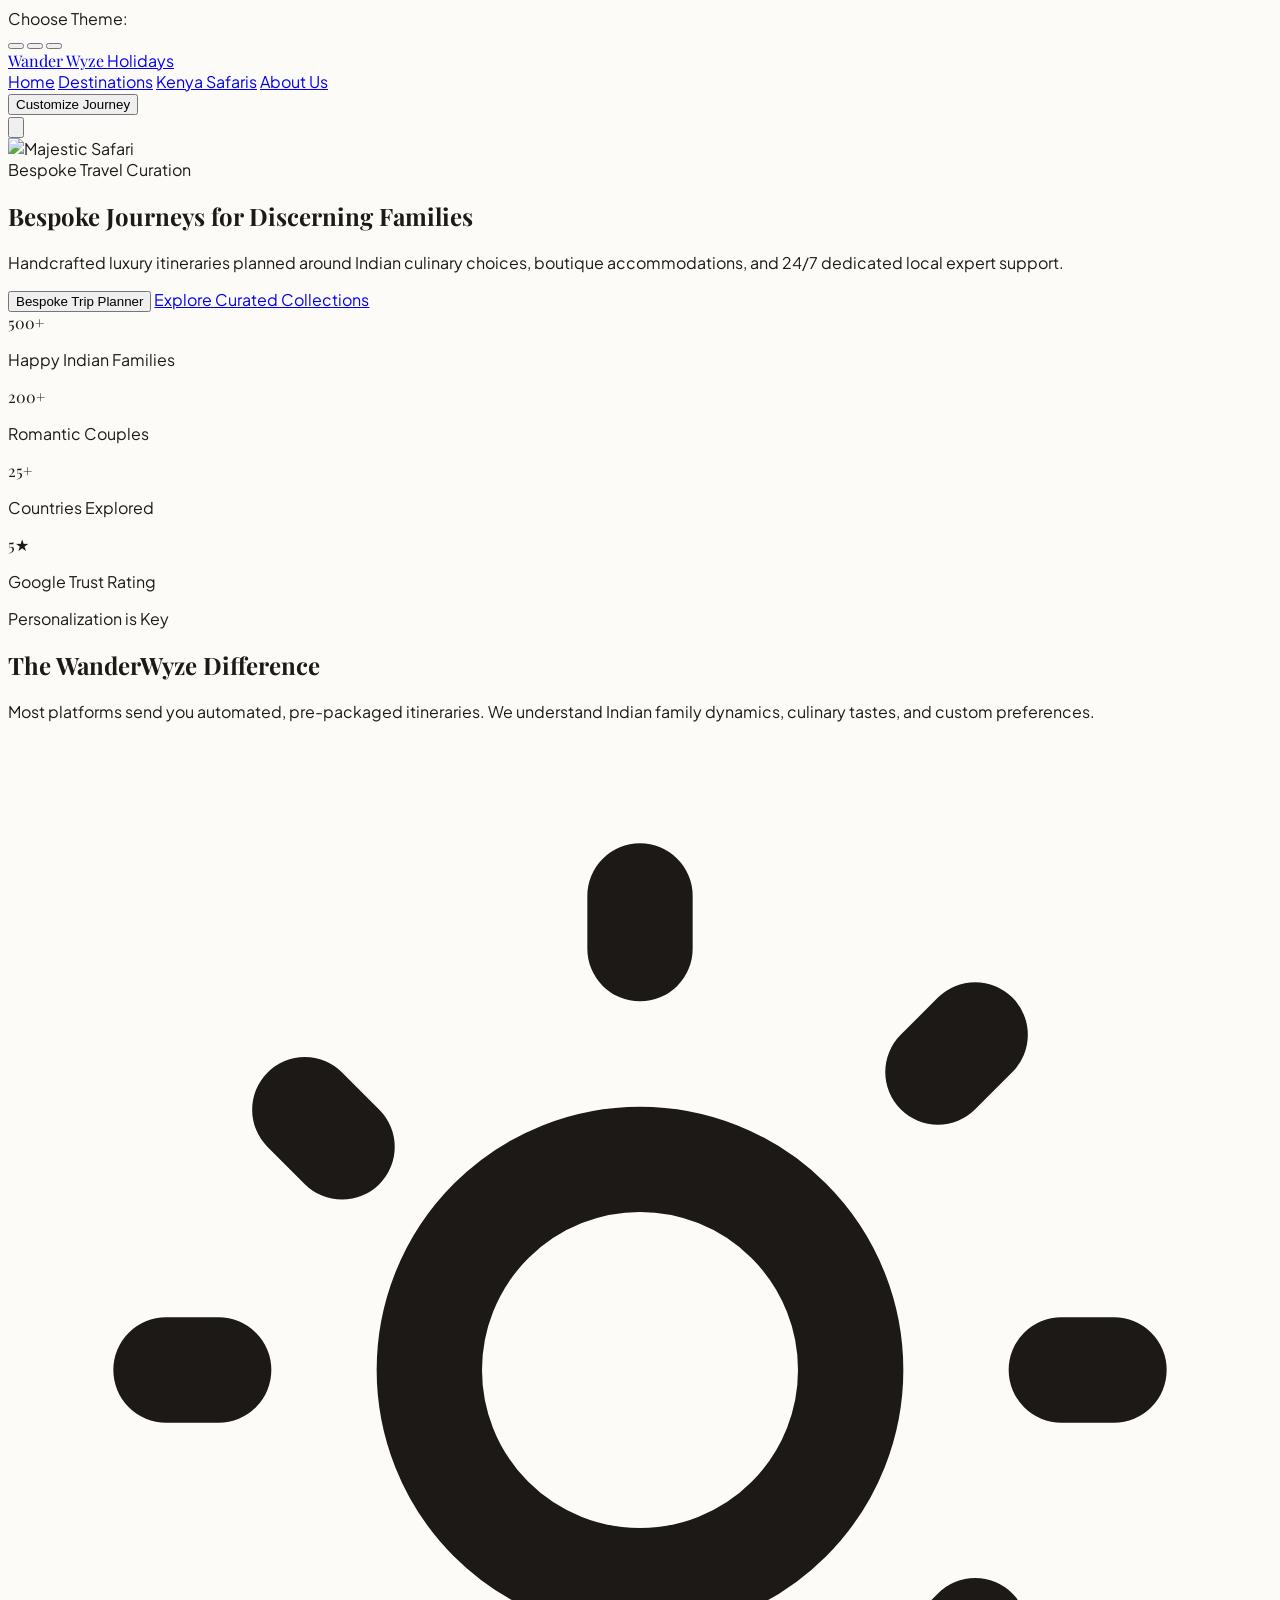
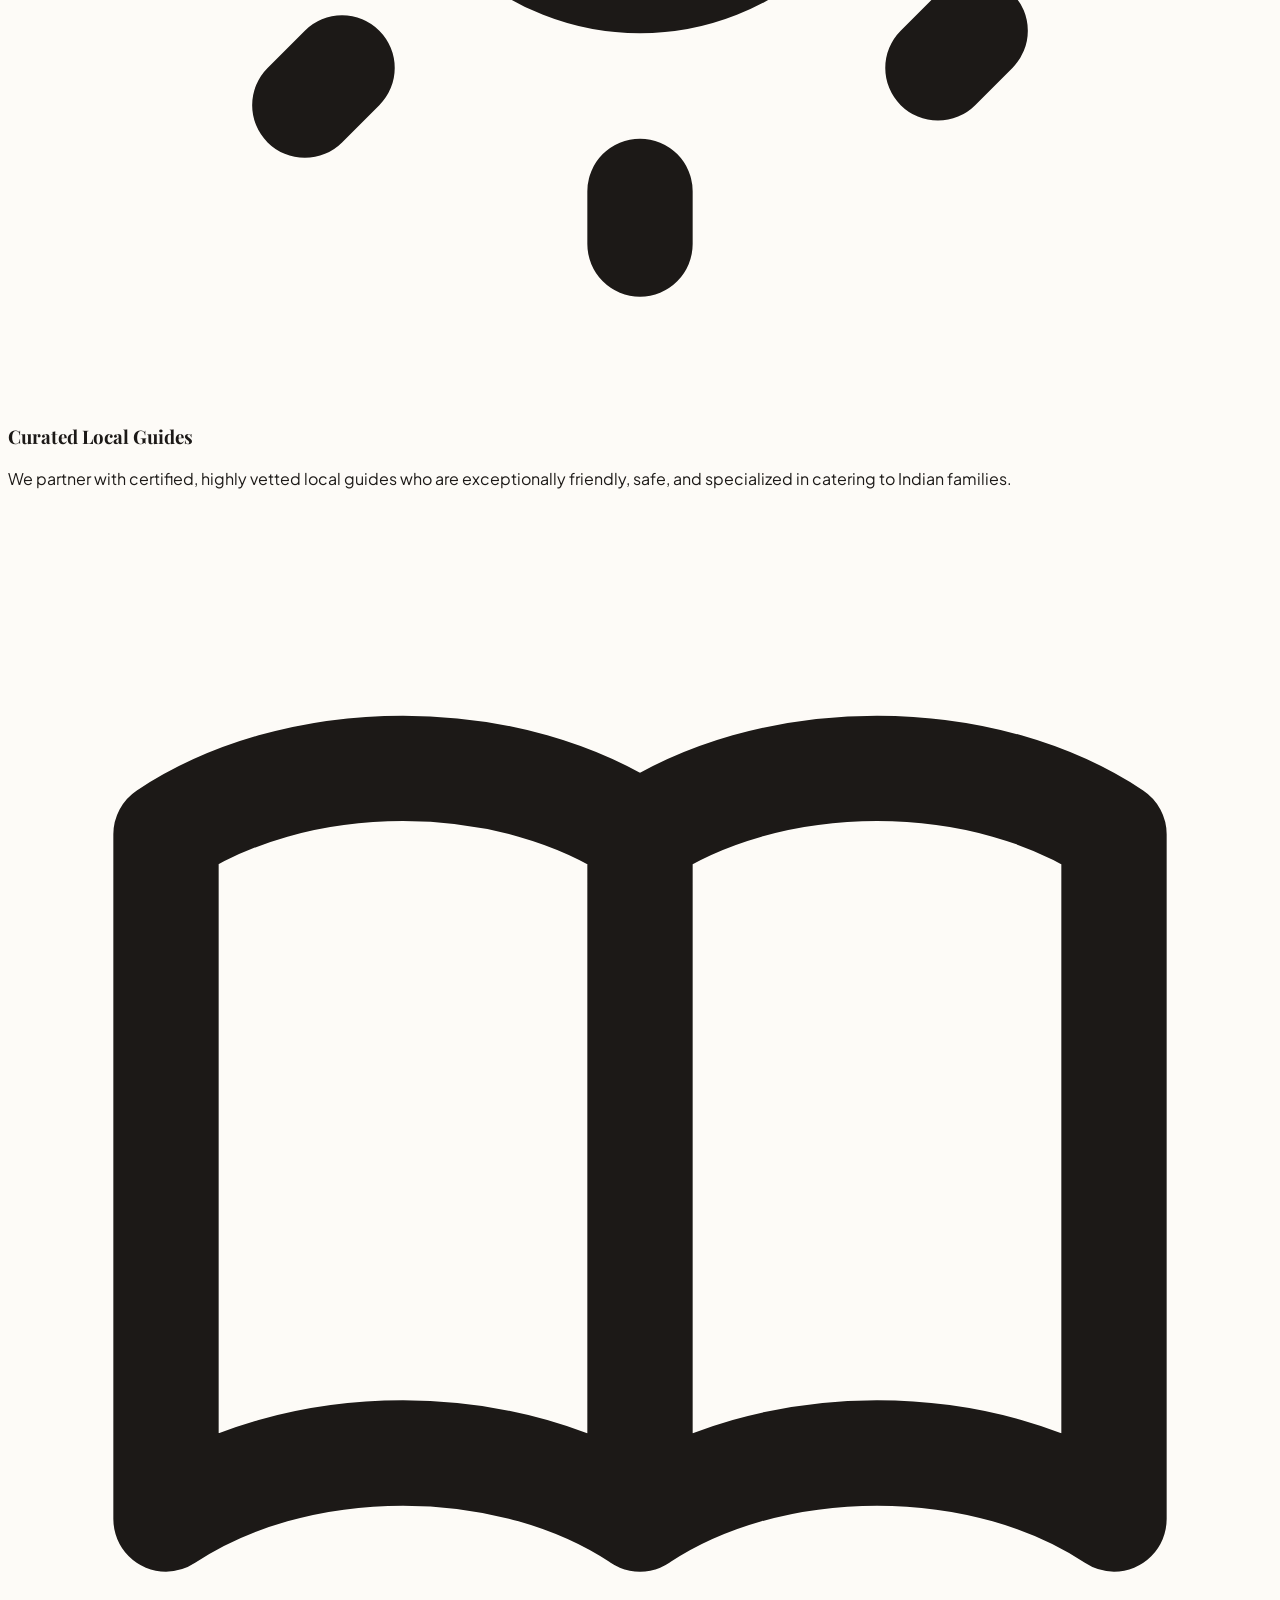
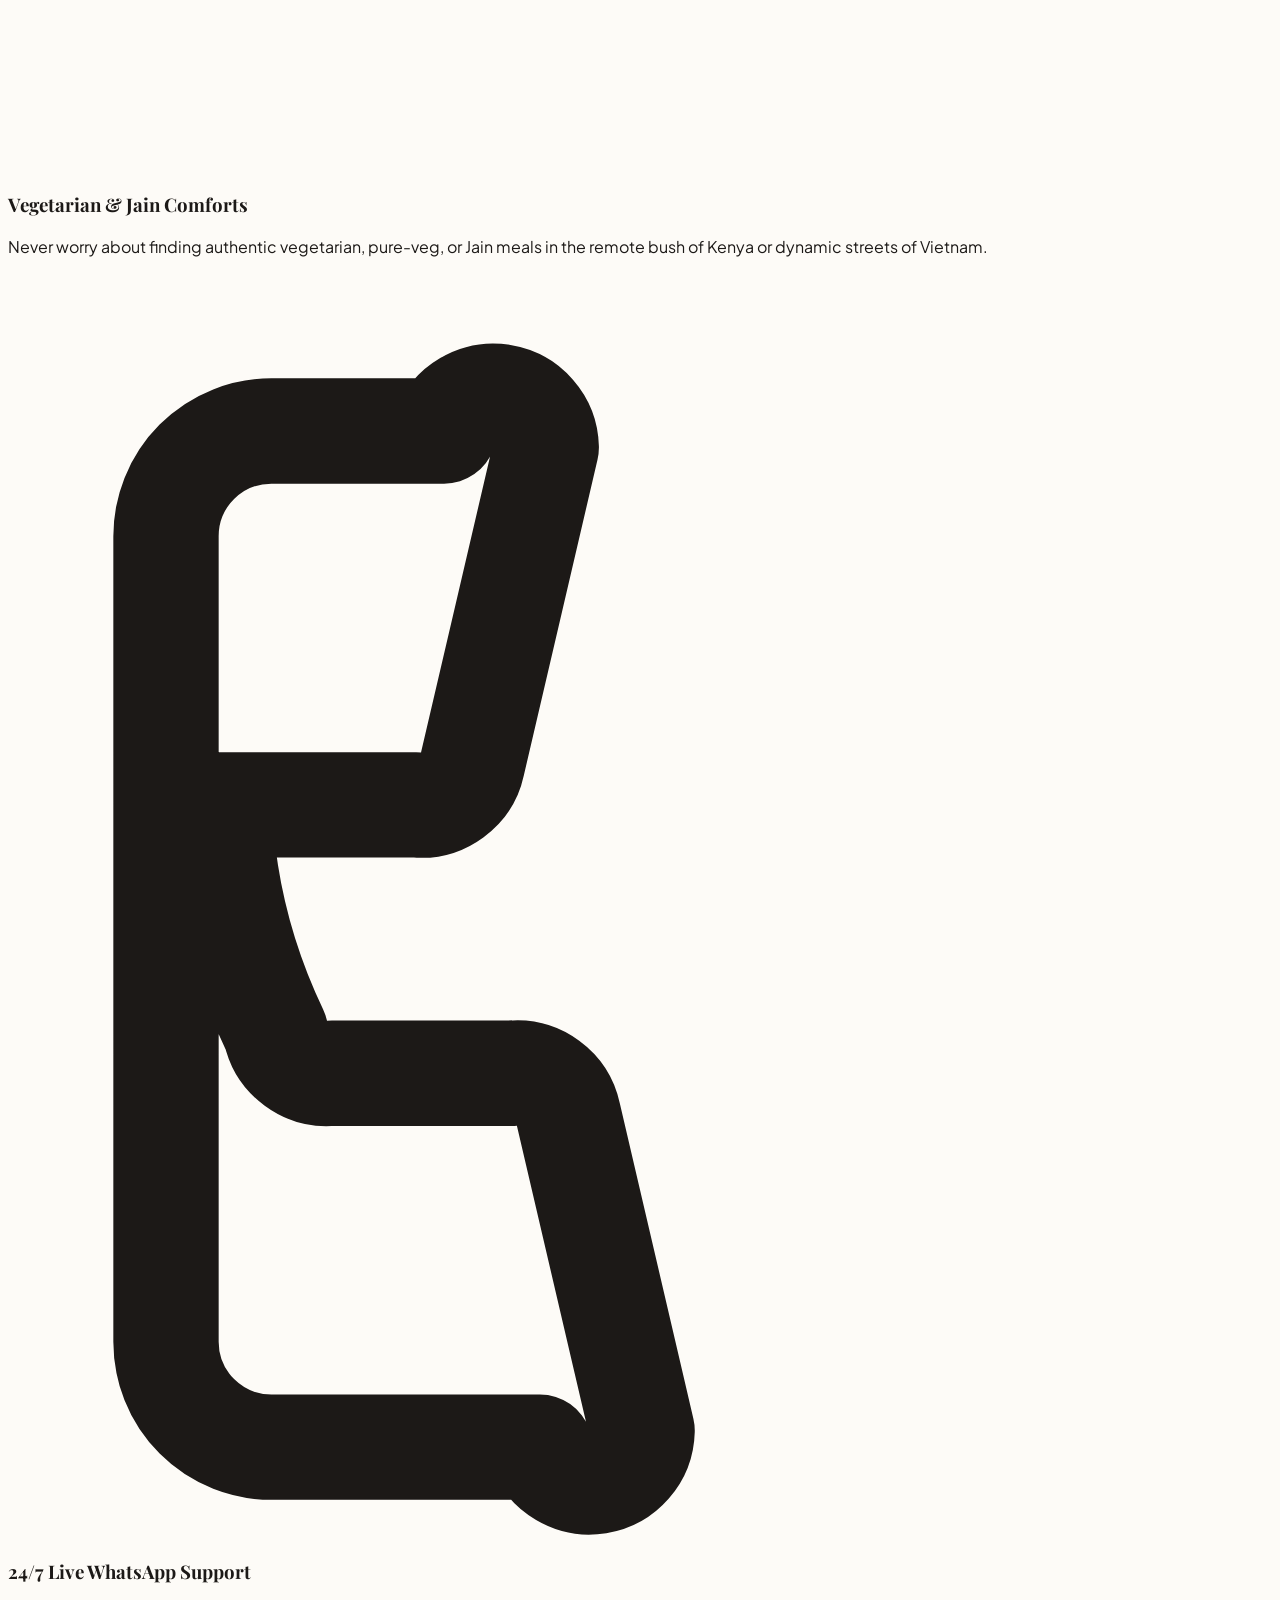
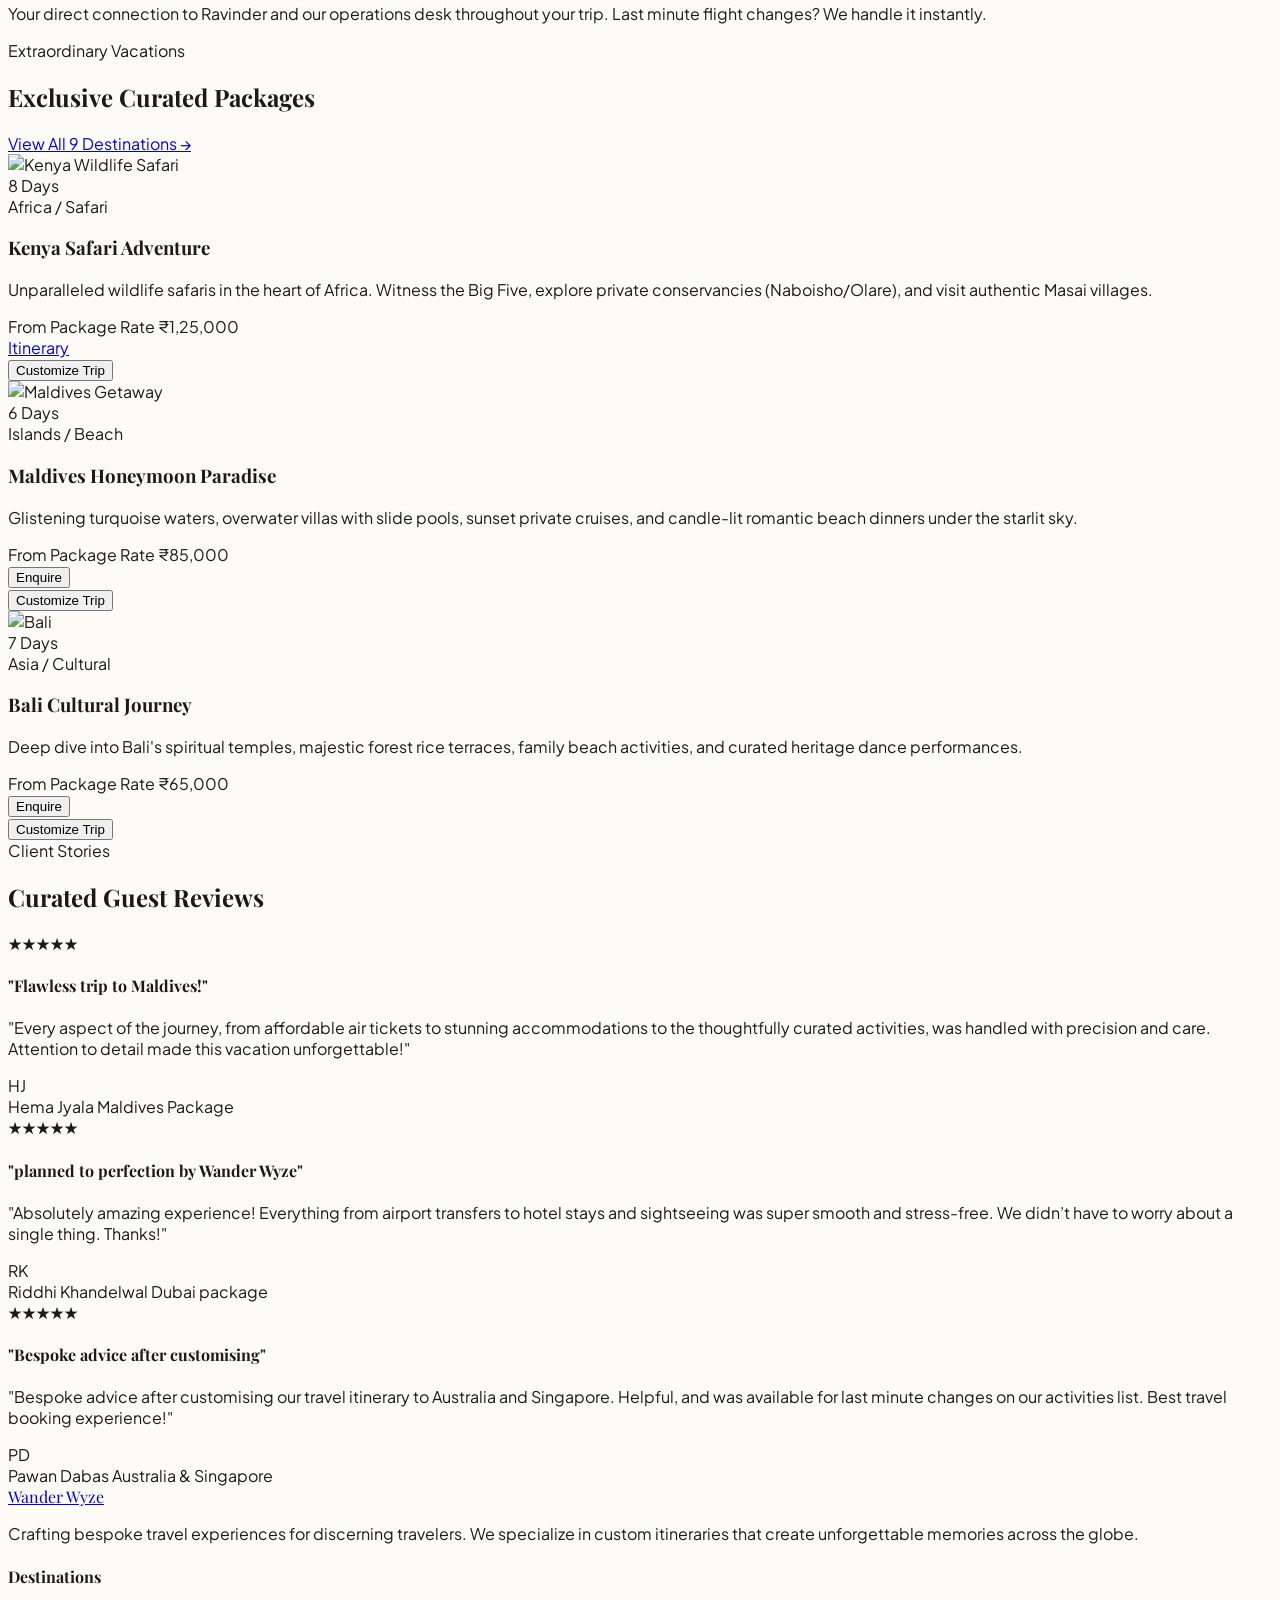
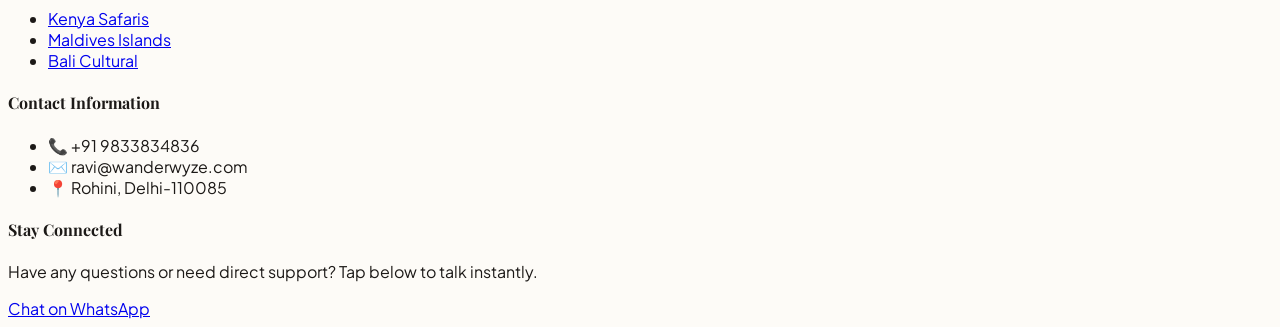
==== commit 2c460ebe: "fix(theme): prevent theme class stacking and speed up transition duration to 0.15s" ====
--- a/index.html
+++ b/index.html
@@ -19,6 +19,8 @@
     setTheme(theme) {
         this.activeTheme = theme;
         localStorage.setItem('wanderwyze_theme', theme);
+        document.body.classList.remove('theme-editorial', 'theme-coastal', 'theme-mystic');
+        document.body.classList.add(theme);
     }
 }" :class="activeTheme" class="bg-[var(--bg)] text-[var(--text-main)] transition-theme antialiased min-h-screen">
 
--- a/theme-engine.css
+++ b/theme-engine.css
@@ -70,20 +70,25 @@
     background-color: var(--bg);
     color: var(--text-main);
     font-family: var(--font-body);
-    transition: background-color 0.5s ease-in-out, color 0.5s ease-in-out, border-color 0.5s ease-in-out;
+    transition: background-color 0.15s ease-in-out, color 0.15s ease-in-out, border-color 0.15s ease-in-out;
 }
 
 h1, h2, h3, h4, h5, h6, .brand-heading {
     font-family: var(--font-heading);
-    transition: font-family 0.5s ease-in-out;
+    transition: font-family 0.15s ease-in-out;
 }
 
 /* --- Smooth Transition Utilities --- */
 .transition-theme {
-    transition: background-color 0.5s ease-in-out, 
-                color 0.5s ease-in-out, 
-                border-color 0.5s ease-in-out, 
-                fill 0.5s ease-in-out, 
-                stroke 0.5s ease-in-out, 
-                box-shadow 0.5s ease-in-out;
+    transition: background-color 0.15s ease-in-out, 
+                color 0.15s ease-in-out, 
+                border-color 0.15s ease-in-out, 
+                fill 0.15s ease-in-out, 
+                stroke 0.15s ease-in-out, 
+                box-shadow 0.15s ease-in-out;
+}
+
+/* --- Alpine.js x-cloak Support to Prevent FOUC / Flashing on Load --- */
+[x-cloak] {
+    display: none !important;
 }
